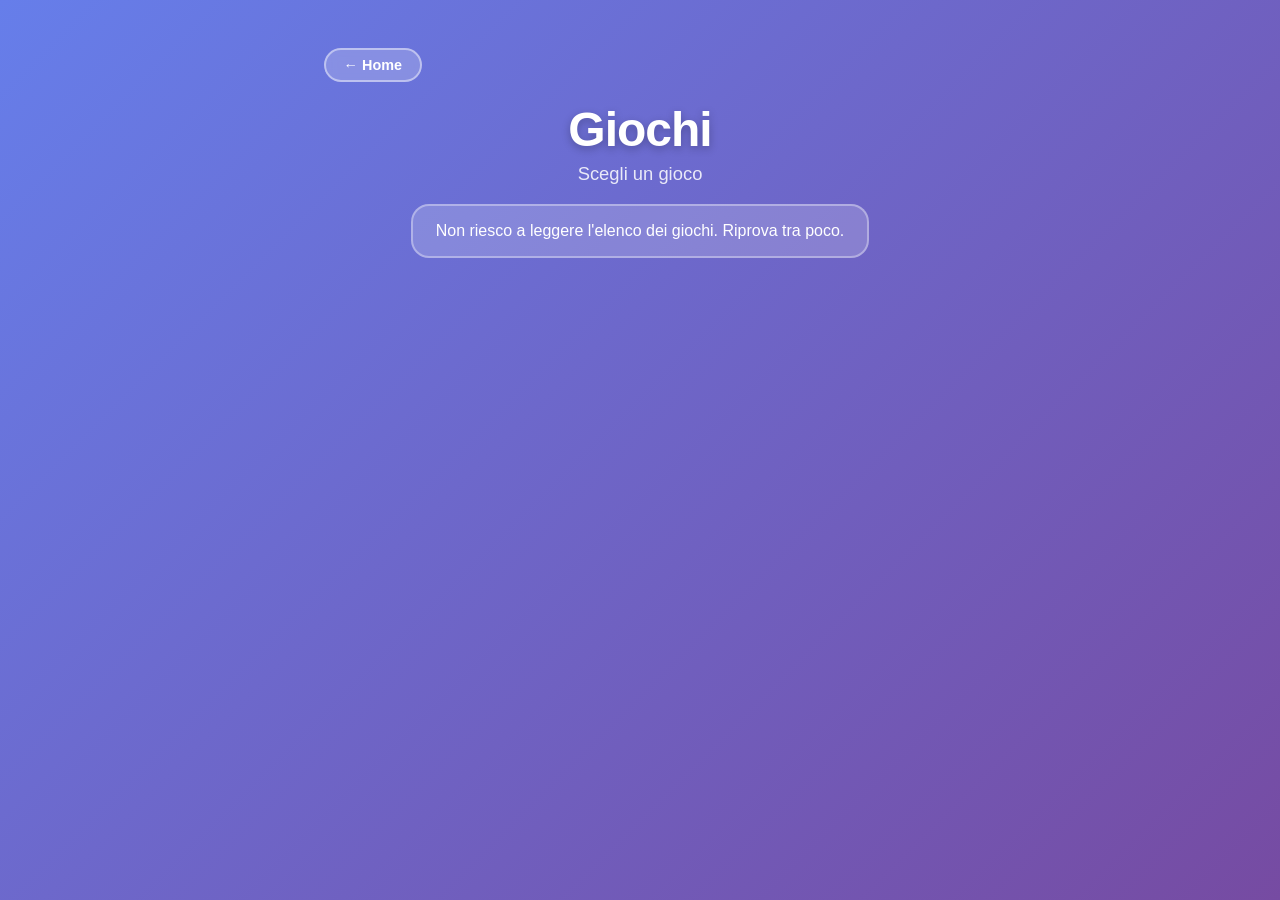
==== app/giochi/index.html @ 54ca816d "Aggiunge la sezione Giochi con elenco automatico dei file html La pagina /giochi/ legge l'elenco dei" ====
<!DOCTYPE html>
<html lang="it">
<head>
  <meta charset="UTF-8">
  <meta name="viewport" content="width=device-width, initial-scale=1.0">
  <title>Giochi</title>
  <link rel="stylesheet" href="../home.css">
  <link rel="stylesheet" href="giochi.css">
</head>
<body>
  <main>
    <a class="back" href="../">&#8592; Home</a>
    <h1 class="title">Giochi</h1>
    <p class="subtitle">Scegli un gioco</p>
    <p id="status" class="status" hidden></p>
    <ul id="games" class="grid"></ul>
  </main>
  <script src="giochi.js"></script>
</body>
</html>
---- app/home.css ----
*, *::before, *::after {
  box-sizing: border-box;
  margin: 0;
  padding: 0;
}

body {
  font-family: 'Segoe UI', Arial, sans-serif;
  background: linear-gradient(135deg, #667eea 0%, #764ba2 100%);
  min-height: 100vh;
  display: flex;
  justify-content: center;
  overflow-x: hidden;
}

main {
  width: 100%;
  max-width: 680px;
  padding: 3rem 1.5rem 3rem;
  display: flex;
  flex-direction: column;
  align-items: center;
}

.title {
  font-size: 3rem;
  font-weight: 800;
  color: #fff;
  text-shadow: 0 3px 8px rgba(0,0,0,0.25);
  letter-spacing: -1px;
  margin-bottom: 0.4rem;
}

.subtitle {
  color: rgba(255,255,255,0.85);
  font-size: 1.15rem;
  margin-bottom: 1.2rem;
  text-align: center;
}

/* Pillola traslucida con lo stato della connessione */
.badge {
  display: inline-flex;
  align-items: center;
  gap: 0.5rem;
  padding: 0.4rem 1rem;
  margin-bottom: 2.2rem;
  background: rgba(255,255,255,0.2);
  border: 2px solid rgba(255,255,255,0.45);
  border-radius: 25px;
  color: #fff;
  font-size: 0.85rem;
  font-weight: 600;
  backdrop-filter: blur(6px);
  -webkit-backdrop-filter: blur(6px);
}
.badge::before {
  content: "";
  width: 9px;
  height: 9px;
  border-radius: 50%;
  background: #48BB78;
  box-shadow: 0 0 0 3px rgba(72,187,120,0.35);
}

.grid {
  list-style: none;
  width: 100%;
  display: grid;
  grid-template-columns: repeat(auto-fit, minmax(190px, 1fr));
  gap: 1.1rem;
}

.grid li {
  animation: celebrate 0.55s cubic-bezier(0.34,1.56,0.64,1) both;
}

.card {
  height: 100%;
  display: flex;
  flex-direction: column;
  align-items: center;
  text-align: center;
  gap: 0.35rem;
  padding: 1.6rem 1.2rem 1.4rem;
  background: #fff;
  border-radius: 22px;
  color: inherit;
  text-decoration: none;
  box-shadow: 0 6px 22px rgba(0,0,0,0.15);
  transition: transform 0.18s, box-shadow 0.18s;
}
.card:hover, .card:focus-visible {
  transform: translateY(-4px);
  box-shadow: 0 10px 30px rgba(0,0,0,0.22);
  outline: none;
}
.card:active { transform: translateY(-1px); }

.icon {
  width: 84px;
  height: 84px;
  border-radius: 22px;
  display: flex;
  align-items: center;
  justify-content: center;
  font-size: 2.6rem;
  margin-bottom: 0.5rem;
}
.tone-0 .icon { background: #dbeafe; }
.tone-1 .icon { background: #fce7f3; }
.tone-2 .icon { background: #d1fae5; }
.tone-3 .icon { background: #fef3c7; }

.name {
  font-size: 1.45rem;
  font-weight: 800;
  color: #6C63FF;
}

.desc {
  color: #6b7280;
  font-size: 0.95rem;
  line-height: 1.35;
}

@keyframes celebrate {
  0%   { transform: scale(0.4); opacity: 0; }
  65%  { transform: scale(1.06); opacity: 1; }
  100% { transform: scale(1);   opacity: 1; }
}

@media (max-width: 480px) {
  main   { padding-top: 2rem; }
  .title { font-size: 2.2rem; }
  .grid  { grid-template-columns: 1fr; }
  .icon  { width: 72px; height: 72px; font-size: 2.2rem; }
}

@media (prefers-reduced-motion: reduce) {
  .grid li { animation: none; }
  .card { transition: none; }
}
---- app/giochi/giochi.css ----
.back {
  align-self: flex-start;
  margin-bottom: 1.2rem;
  padding: 0.45rem 1.1rem;
  background: rgba(255,255,255,0.2);
  border: 2px solid rgba(255,255,255,0.45);
  border-radius: 25px;
  color: #fff;
  font-weight: 600;
  font-size: 0.9rem;
  text-decoration: none;
  backdrop-filter: blur(6px);
  -webkit-backdrop-filter: blur(6px);
}
.back:hover { background: rgba(255,255,255,0.32); }

.status {
  color: #fff;
  background: rgba(255,255,255,0.18);
  border: 2px solid rgba(255,255,255,0.35);
  border-radius: 18px;
  padding: 1rem 1.4rem;
  margin-bottom: 1.5rem;
  text-align: center;
}
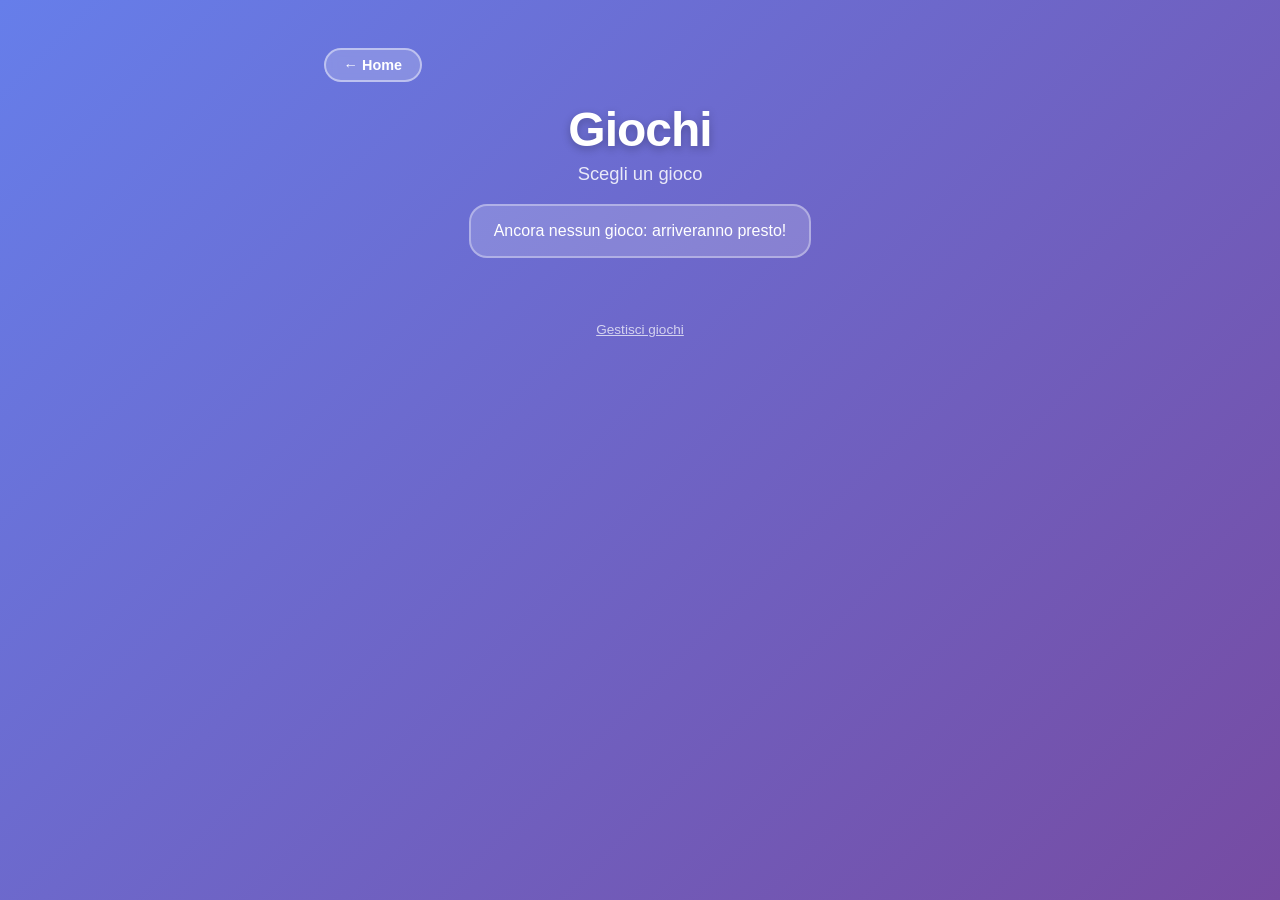
==== commit d002163d: "Aggiunge il caricamento dei giochi dalla pagina, con password Nuovo servizio giochi (Node senza dipe" ====
--- a/app/giochi/index.html
+++ b/app/giochi/index.html
@@ -14,6 +14,30 @@
     <p class="subtitle">Scegli un gioco</p>
     <p id="status" class="status" hidden></p>
     <ul id="games" class="grid"></ul>
+
+    <button id="manage" class="manage-link" type="button">Gestisci giochi</button>
+
+    <section id="admin" class="panel" hidden>
+      <h2>Gestisci giochi</h2>
+      <p id="admin-off" class="hint" hidden>Il caricamento non è attivo: sul Pi va aggiunta <code>GIOCHI_PASSWORD</code> nel file <code>.env</code> della homepage.</p>
+
+      <form id="login" hidden>
+        <label>Password
+          <input id="password" type="password" autocomplete="current-password" required>
+        </label>
+        <button class="btn" type="submit">Entra</button>
+      </form>
+
+      <div id="upload" hidden>
+        <label class="file">Carica un gioco (file .html)
+          <input id="file" type="file" accept=".html,.htm,text/html">
+        </label>
+        <p class="hint">Il nome nell'elenco viene dal titolo del gioco. Per scegliere l'icona, nel gioco va la riga <code>&lt;meta name="icona" content="🐶"&gt;</code>. I giochi caricati si possono eliminare con la ✕ sul loro riquadro.</p>
+        <button id="logout" class="btn ghost" type="button">Esci</button>
+      </div>
+
+      <p id="admin-msg" class="msg" role="status" hidden></p>
+    </section>
   </main>
   <script src="giochi.js"></script>
 </body>
--- a/app/giochi/giochi.css
+++ b/app/giochi/giochi.css
@@ -1,3 +1,5 @@
+[hidden] { display: none !important; }
+
 .back {
   align-self: flex-start;
   margin-bottom: 1.2rem;
@@ -23,3 +25,68 @@
   margin-bottom: 1.5rem;
   text-align: center;
 }
+
+/* ── Gestione (caricamento ed eliminazione) ── */
+.manage-link {
+  margin-top: 2.5rem;
+  background: none;
+  border: none;
+  color: rgba(255,255,255,0.7);
+  font-size: 0.85rem;
+  text-decoration: underline;
+  cursor: pointer;
+}
+.panel {
+  width: 100%;
+  margin-top: 1rem;
+  background: #fff;
+  color: #374151;
+  border-radius: 22px;
+  padding: 1.3rem;
+  box-shadow: 0 6px 28px rgba(0,0,0,0.14);
+  display: flex;
+  flex-direction: column;
+  gap: 0.9rem;
+}
+.panel h2 { color: #6C63FF; font-size: 1.2rem; }
+.panel label { display: flex; flex-direction: column; gap: 0.35rem; font-weight: 600; font-size: 0.9rem; }
+.panel input[type="password"] {
+  padding: 0.6rem 0.8rem;
+  font-size: 1rem;
+  border: 2px solid #e5e7eb;
+  border-radius: 12px;
+}
+.panel form, #upload { display: flex; flex-direction: column; gap: 0.8rem; align-items: flex-start; }
+.panel .hint { color: #6b7280; font-size: 0.85rem; }
+.panel code { background: #f3f4f6; padding: 0.05rem 0.3rem; border-radius: 6px; font-size: 0.8rem; }
+.btn {
+  padding: 0.55rem 1.4rem;
+  border: none;
+  border-radius: 25px;
+  background: #48BB78;
+  color: #fff;
+  font-weight: 700;
+  font-size: 0.95rem;
+  cursor: pointer;
+}
+.btn.ghost { background: #f3f4f6; color: #374151; border: 2px solid #d1d5db; }
+.msg { font-weight: 600; font-size: 0.9rem; }
+.msg.error { color: #b91c1c; }
+.msg.ok { color: #15803d; }
+
+.grid li { position: relative; }
+.remove {
+  position: absolute;
+  top: 10px;
+  right: 10px;
+  width: 32px;
+  height: 32px;
+  border: none;
+  border-radius: 50%;
+  background: #dc2626;
+  color: #fff;
+  font-size: 0.95rem;
+  font-weight: 700;
+  cursor: pointer;
+  box-shadow: 0 2px 8px rgba(0,0,0,0.2);
+}
